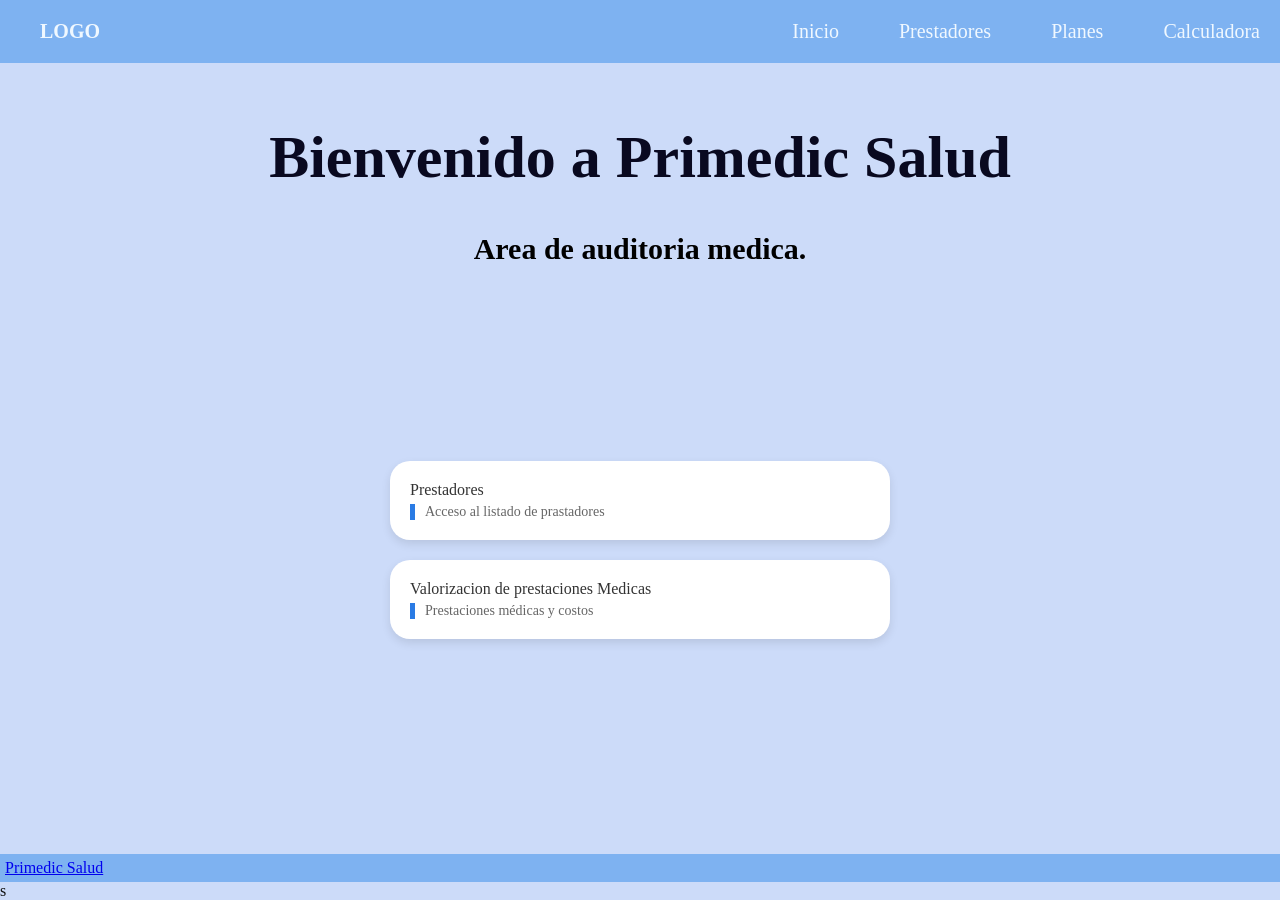
==== index.html @ 3b7c69a9 "proyecto" ====
<!doctype html>
<html lang="en">
  <head>
    <meta charset="UTF-8" />
    <meta name="viewport" content="width=device-width, initial-scale=1.0" />
    <link rel="preconnect" href="https://fonts.googleapis.com" />
    <link rel="preconnect" href="https://fonts.gstatic.com" crossorigin />
    <link
      href="https://fonts.googleapis.com/css2?family=Boldonse&family=Caveat:wght@400..700&family=Iosevka+Charon:ital,wght@0,300;0,400;0,500;0,700;1,300;1,400;1,500;1,700&display=swap"
      rel="stylesheet"
    />
    <title>Document</title>
    <link rel="stylesheet" href="./css/style.css" />
  </head>

  <body>
    <header>
      <div class="div-logo"><a class="logo" href="./index.html">LOGO</a></div>

      <nav class="header-nav">
        <ul>
          <li><a href="./index.html">Inicio</a></li>
          <li><a href="./pages/prestadores.html">Prestadores</a></li>
          <li><a href="./pages/planes.html">Planes</a></li>
          <li><a href="./pages/calculadora.html">Calculadora</a></li>
        </ul>
      </nav>
    </header>

    <main>
      <h1>Bienvenido a Primedic Salud</h1>

      <section>
        <h2>Area de auditoria medica.</h2>
        <div class="contenedor-uno">
          <a class="card-link" href="./pages/prestadores.html"
            >Prestadores
            <p>Acceso al listado de prastadores</p>
          </a>

          <a class="card-link" href="./pages/vpm.htm"
            >Valorizacion de prestaciones Medicas
            <p>Prestaciones médicas y costos</p>
          </a>
        </div>
      </section>
    </main>

    <footer class="pie-de-pagina">
      <a href="./components/footer.html">Primedic Salud</a>
    </footer>
    <script src="https://cdn.sheetjs.com/xlsx-latest/package/dist/xlsx.full.min.js"></script>s
  </body>
</html>
---- css/style.css ----
* {
  margin: 0;
  padding: 0;
  box-sizing: border-box;
  list-style-type: none;
}

html {
  font-size: 62.5%;
}

body {
  font-family: Georgia, "Times New Roman", Times, serif;
  font-size: 1.6rem;
  background: #ccdbf9;
  color: rgb(15, 15, 14);
  display: flex;
  flex-direction: column;
  min-height: 100vh;
}

main {
  width: 80%;
  flex: 1;
  margin: auto;
  padding-bottom: 2rem;
  padding-top: 3rem;
  gap: 2rem;

  display: flex;
  flex-direction: column;
}
main section {
  flex: 1;
  display: flex;
  flex-direction: column;
}

h1 {
  text-align: center;
  font-size: 6rem;
  font-weight: 800;
  line-height: 1.15;
  color: rgb(9, 9, 32);
  margin-top: 3rem;
  margin-bottom: 2rem;
}

h2 {
  font-family: Georgia, "Times New Roman", Times, serif;
  color: black;
  font-size: 3rem;
  text-align: center;
}

header,
footer {
  background: #7eb2f1;
  color: aliceblue;
  width: 100%;

  display: flex;
  justify-content: space-between;
  align-items: center;
}

.div-logo {
  margin-left: 2rem;
  font-weight: bold;
}

.logo,
.header-nav ul li a {
  text-decoration: none;
  font-size: 2rem;
  color: inherit;
  display: inline-block;
  padding: 2rem;
}

.header-nav ul,
footer .footer-list {
  text-align: right;
  list-style: none;
  display: flex;
  gap: 2rem; /*separar entre los hijitos cuando son libres*/
}

.footer-list li {
  padding: 0.5rem;
  width: 5rem;
}

/*contenedor de tarjeta*/
.contenedor-uno {
  flex: 1;

  display: flex;
  flex-direction: column;
  justify-content: center; /* 🔥 centra vertical */
  align-items: center; /* centra horizontal */

  gap: 2rem;
}
/*trajeta*/
.card-link {
  display: block;
  width: 100%;
  max-width: 50rem;
  padding: 2rem;
  text-decoration: none;
  background-color: #ffff;
  border-radius: 2rem;
  box-shadow: 0 4px 10px rgba(0, 0, 0, 0.1);
  color: #333;
  transition: all 0.3s ease;
}
/*titulo*/
.card-link h3 {
  margin-bottom: 1.4rem;
  font-size: 1.8 rem;
  line-height: 1.5;
}

/*text0*/
.card-link p {
  font-size: 14px;
  color: #666;
  border-left: 5px solid #2a7be4;
  padding-left: 1rem; /* separa del borde */
  margin-top: 0.5rem; /* separa del título */
}

/* Hover (cuando pasás el mouse) */
.card-link:hover {
  transform: translateY(-5px);
  box-shadow: 0 8px 18px rgba(0, 0, 0, 0.15);
  background-color: #f5f9ff;
  border-left: 5px solid #2a7be4;
}

/* Efecto al hacer click */
.card-link:active {
  transform: scale(0.98);
}
.pie-de-pagina {
  color: white;
  text-align: center;
  padding: 0.5rem;
}

@media (max-width: 768px) {
  .contenedor-prestadores {
    grid-template-columns: 1fr;
  }
}
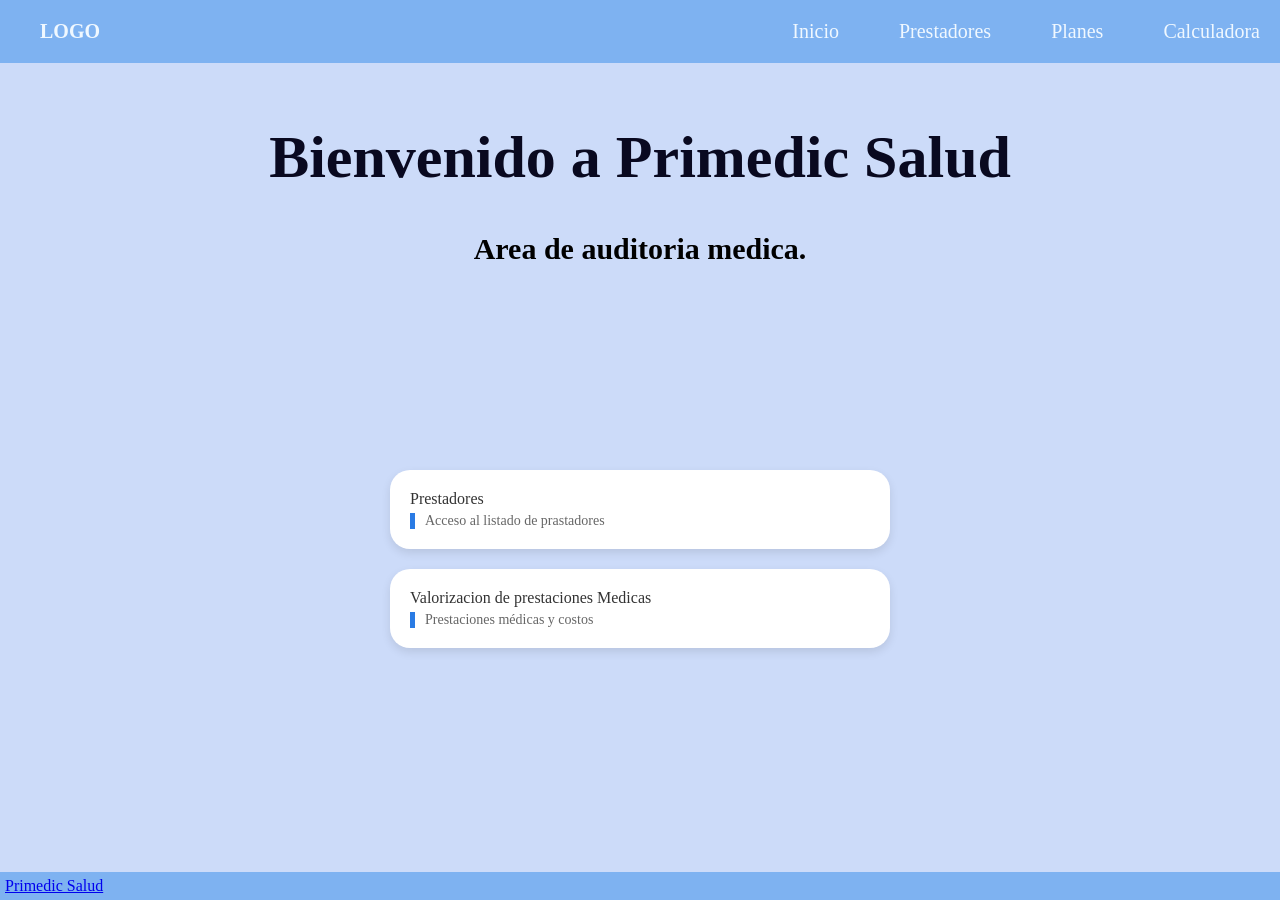
==== commit ffb86a5d: "prestadores" ====
--- a/index.html
+++ b/index.html
@@ -49,6 +49,6 @@
     <footer class="pie-de-pagina">
       <a href="./components/footer.html">Primedic Salud</a>
     </footer>
-    <script src="https://cdn.sheetjs.com/xlsx-latest/package/dist/xlsx.full.min.js"></script>s
-  </body>
+    <script src="https://cdn.sheetjs.com/xlsx-latest/package/dist/xlsx.full.min.js"></script>
+    
 </html>
